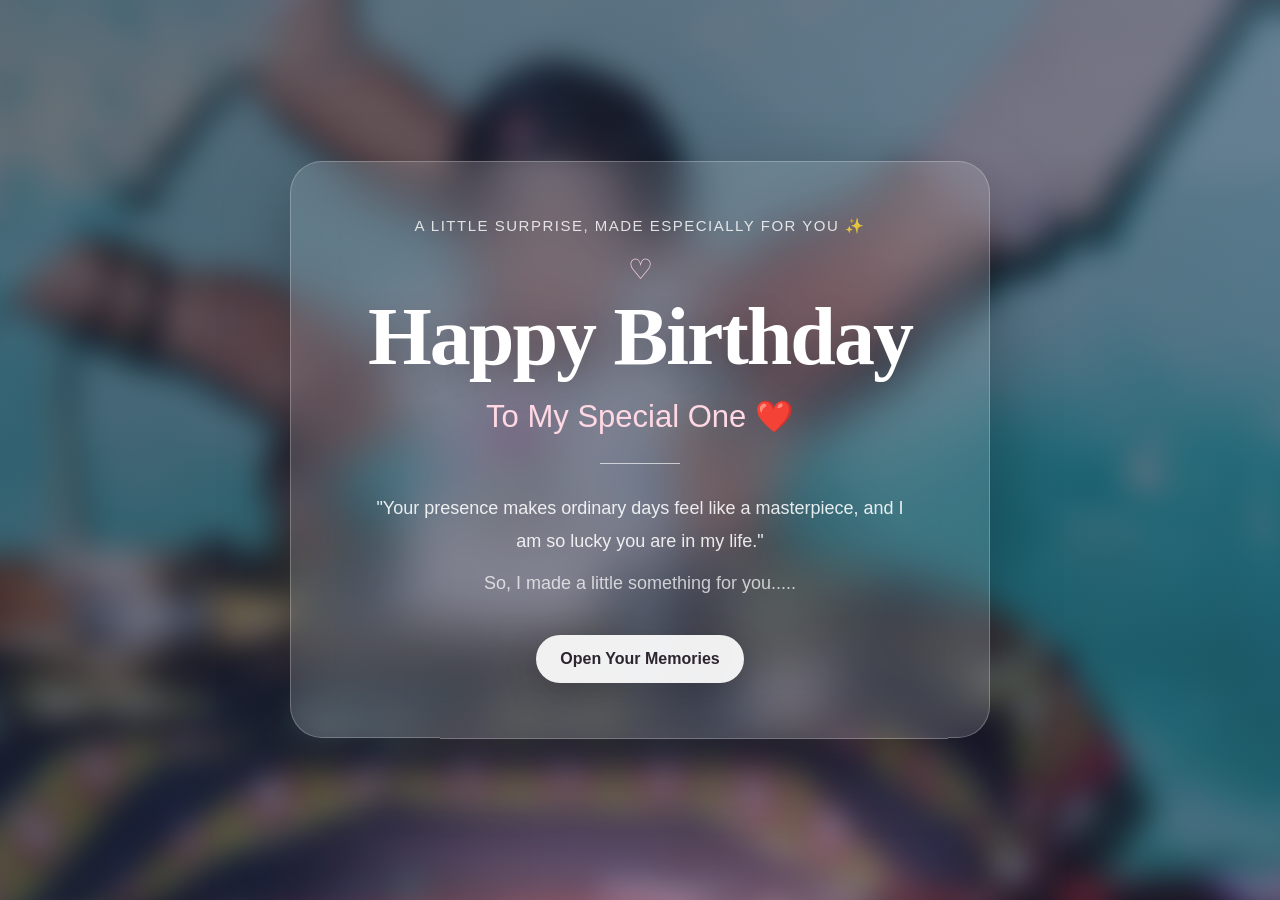
==== home.html @ af675324 "Add files via upload" ====
<!DOCTYPE html>
<html lang="en">

<head>
    <meta charset="UTF-8">
    <meta name="viewport" content="width=device-width, initial-scale=1.0">

    <title>For Someone Special ❤️</title>

    <link rel="stylesheet" href="style.css">
</head>

<body class="home-page">

    <!-- Blurred Background -->
    <div class="home-background" style="background-image: url('images/6th.jpeg'); background-size: cover;"></div>

    <!-- Soft overlay -->
    <div class="home-overlay"></div>


    <!-- Floating Hearts -->

    <div class="floating-hearts">

        <span>♡</span>
        <span>♥</span>
        <span>♡</span>
        <span>♥</span>
        <span>♡</span>
        <span>♥</span>
        <span>♡</span>
        <span>♥</span>

    </div>


    <!-- Main Content -->

    <main class="home-content">

        <div class="home-card">

            <p class="home-small">
                A little surprise, made especially for you ✨
            </p>

            <div class="tiny-heart">
                ♡
            </div>

            <h1>
                Happy Birthday
            </h1>

            <h2>
                To My Special One ❤️
            </h2>

            <div class="divider"></div>

            <p class="home-message">
                "Your presence makes ordinary days feel like a masterpiece, and I am so lucky you are in my life."
            </p>

            <p class="home-message second">
                So, I made a little something for you.....
            </p>


            <a href="memories.html" class="home-btn">
                <span>Open Your Memories</span>
                
            </a>


            

        </div>

    </main>


    <!-- Bottom glow -->

    <div class="bottom-glow"></div>

</body>

</html>
---- style.css ----
* {
    margin: 0;
    padding: 0;
    box-sizing: border-box;
}

body {
    min-height: 100vh;
    display: flex;
    justify-content: center;
    align-items: center;

    background: linear-gradient(135deg, #ff758c, #ff7eb3);

    font-family: Arial, sans-serif;

    color: white;
    text-align: center;
    
    overflow-x: hidden;
    overflow-y: auto;
    
}

.container {
    width: 90%;
    max-width: 700px;
}

.small-text {
    font-size: 18px;
    margin-bottom: 20px;
}

h1 {
    font-size: 70px;
    margin-bottom: 10px;
}

h2 {
    font-size: 32px;
    margin-bottom: 25px;
}

.message {
    font-size: 20px;
    line-height: 1.6;
    margin-bottom: 35px;
}

.btn {
    display: inline-block;

    padding: 15px 30px;

    background: white;
    color: #ff4f81;

    text-decoration: none;

    border-radius: 30px;

    font-size: 18px;
    font-weight: bold;

    transition: 0.3s;
}

.btn:hover {
    transform: scale(1.1);
}

/* =================================
   MEMORY STORY PAGE
================================= */

.story-page {
    min-height: 100vh;
    display: block;

    background: #f4f9ff;

    color: #30445b;

    overflow-x: hidden;
    overflow-y: auto;

    position: relative;
}


/* Main container */

.story-container {
    width: 92%;
    max-width: 1250px;

    margin: auto;

    padding: 55px 20px 80px;
}


/* Heading */

.story-subtitle {
    text-align: center;

    font-size: 18px;

    color: #8b9bad;

    margin-bottom: 10px;
}

.story-title {
    text-align: center;

    font-size: 64px;

    color: #2d435d;

    margin-bottom: 70px;

    letter-spacing: -2px;
}


/* Timeline */

.timeline {
    position: relative;
}


/* Center line */

.timeline::before {
    content: "";

    position: absolute;

    left: 50%;

    top: 0;
    bottom: 0;

    width: 2px;

    background: rgba(255, 158, 184, 0.35);

    transform: translateX(-50%);
}


/* Individual story */

.story-item {

    display: grid;

    grid-template-columns: 1fr 1fr;

    gap: 70px;

    align-items: center;

    min-height: 330px;

    position: relative;

    margin-bottom: 50px;
}


/* Reverse layout */

.story-item.reverse {
    direction: rtl;
}

.story-item.reverse > * {
    direction: ltr;
}


/* Photo */

.story-photo {
    position: relative;
    

    z-index: 2;
}

.story-photo img {

    width: 200%;

    height: 380px;
    max-width: 500px;

    object-fit: cover;

    display: block;

    border-radius: 18px;

    border: 6px solid rgba(255, 255, 255, 0.9);

    box-shadow:
        0 20px 40px rgba(63, 82, 102, 0.16);

    transition: 0.4s ease;
}

.story-photo img:hover {

    transform: scale(1.025) rotate(-1deg);

    box-shadow:
        0 25px 50px rgba(63, 82, 102, 0.22);
}


/* Content */

.story-content {

    padding: 20px 10px;

    position: relative;

    z-index: 2;
}

.story-number {

    display: inline-block;

    color: #ff9db9;

    font-size: 18px;

    font-weight: bold;

    margin-bottom: 8px;
}

.story-content h2 {

    color: #ff9fb9;

    font-size: 32px;

    margin-bottom: 12px;
}

.story-content p {

    color: #30445b;

    font-size: 18px;

    line-height: 1.7;

    max-width: 480px;
}


/* Center timeline dot */

.story-item::after {

    content: "❤";

    position: absolute;

    left: 50%;

    top: 50%;

    transform: translate(-50%, -50%);

    width: 42px;

    height: 42px;

    display: flex;

    align-items: center;

    justify-content: center;

    border-radius: 50%;

    background: #fff;

    color: #ff9fb9;

    box-shadow:
        0 8px 25px rgba(63, 82, 102, 0.13);

    font-size: 15px;

    z-index: 5;
}


/* Bottom */

.story-next {

    text-align: center;

    margin-top: 30px;
}

.story-next p {

    font-size: 21px;

    color: #094487;

    margin-bottom: 25px;
}


/* Floating petals */

.petals {

    position: fixed;

    inset: 0;

    overflow: hidden;

    pointer-events: none;

    z-index: 1;
}

.petals span {

    position: absolute;

    font-size: 25px;

    opacity: 0.65;

    animation: floatPetal linear infinite;
}


/* Different positions */

.petals span:nth-child(1) {
    left: 5%;
    animation-duration: 13s;
}

.petals span:nth-child(2) {
    left: 15%;
    animation-duration: 16s;
}

.petals span:nth-child(3) {
    left: 28%;
    animation-duration: 12s;
}

.petals span:nth-child(4) {
    left: 40%;
    animation-duration: 17s;
}

.petals span:nth-child(5) {
    left: 52%;
    animation-duration: 14s;
}

.petals span:nth-child(6) {
    left: 64%;
    animation-duration: 19s;
}

.petals span:nth-child(7) {
    left: 74%;
    animation-duration: 15s;
}

.petals span:nth-child(8) {
    left: 84%;
    animation-duration: 18s;
}

.petals span:nth-child(9) {
    left: 92%;
    animation-duration: 13s;
}

.petals span:nth-child(10) {
    left: 34%;
    animation-duration: 20s;
}


/* Animation */

@keyframes floatPetal {

    0% {
        transform:
            translateY(-100px)
            rotate(0deg);

        opacity: 0;
    }

    15% {
        opacity: 0.7;
    }

    50% {
        transform:
            translateY(50vh)
            translateX(40px)
            rotate(180deg);
    }

    100% {
        transform:
            translateY(110vh)
            translateX(-50px)
            rotate(360deg);

        opacity: 0;
    }
}


/* Mobile */

@media (max-width: 800px) {

    .story-title {
        font-size: 42px;
    }

    .timeline::before {
        display: none;
    }

    .story-item,
    .story-item.reverse {

        grid-template-columns: 1fr;

        gap: 20px;

        direction: ltr;

        margin-bottom: 60px;
    }

    .story-item::after {
        display: none;
    }

    .story-photo img {
        height: 300px;
    }

    .story-content {
        text-align: center;
    }

    .story-content p {
        margin: auto;
    }
}

/*========================
   LETTER PAGE
========================= */
.letter-container {
    width: 90%;
    max-width: 800px;
    margin: auto;
    padding: 60px 20px;
    text-align: center;
}

.letter-container h1 {
    font-size: 48px;
    margin-bottom: 35px;
}

.letter-card {
    background: rgba(255, 255, 255, 0.15);
    border-radius: 25px;
    padding: 40px;
    margin-bottom: 40px;

    backdrop-filter: blur(12px);
    -webkit-backdrop-filter: blur(12px);

    border: 1px solid rgba(255, 255, 255, 0.25);

    text-align: left;

    line-height: 1.8;
    font-size: 18px;
}

.letter-card p {
    margin-bottom: 22px;
}

.letter-card .signature {
    text-align: right;
    margin-top: 35px;
    font-style: italic;
}

@media (max-width: 700px) {

    .letter-container h1 {
        font-size: 34px;
    }

    .letter-card {
        padding: 25px;
        font-size: 16px;
    }
}

.surprise-container {
    min-height: 100vh;
    width: 90%;
    max-width: 900px;
    margin: auto;

    display: flex;
    flex-direction: column;
    justify-content: center;
    align-items: center;

    text-align: center;
}

.surprise-container h1 {
    font-size: 48px;
    margin-bottom: 10px;
}

.surprise-hint {
    font-size: 18px;
    margin-bottom: 50px;
}

/* GIFT */

.gift {
    position: relative;
    width: 180px;
    height: 170px;

    cursor: pointer;

    animation: floating 2s ease-in-out infinite;
}

.gift-box {
    position: absolute;
    bottom: 0;
    left: 15px;

    width: 150px;
    height: 115px;

    background: #ff4f81;
    border-radius: 8px;
}

.gift-lid {
    position: absolute;
    top: 35px;
    left: 5px;

    width: 170px;
    height: 35px;

    background: #ff2f6d;
    border-radius: 8px;

    transition: 0.6s;
}

.gift-ribbon {
    position: absolute;

    left: 62px;

    width: 25px;
    height: 115px;

    background: #ffd166;
}

.gift:hover {
    transform: scale(1.05);
}

.gift-message {
    display: none;

    max-width: 650px;

    margin-top: 40px;

    padding: 30px;

    background: rgba(255, 255, 255, 0.15);

    border: 1px solid rgba(255, 255, 255, 0.25);

    border-radius: 25px;

    backdrop-filter: blur(12px);
}

.gift-message.show {
    display: block;
    animation: reveal 0.8s ease;
}

.gift-message h2 {
    font-size: 35px;
    margin-bottom: 15px;
}

.gift-message p {
    font-size: 18px;
    line-height: 1.7;
    margin-bottom: 25px;
}

@keyframes floating {

    0%, 100% {
        transform: translateY(0);
    }

    50% {
        transform: translateY(-12px);
    }
}

@keyframes reveal {

    from {
        opacity: 0;
        transform: translateY(30px);
    }

    to {
        opacity: 1;
        transform: translateY(0);
    }
}

@media (max-width: 700px) {

    .surprise-container h1 {
        font-size: 34px;
    }
}

/* =========================
   FINAL PAGE
========================= */

.final-container {
    min-height: 100vh;
    width: 90%;
    max-width: 900px;
    margin: auto;

    display: flex;
    flex-direction: column;
    justify-content: center;
    align-items: center;

    text-align: center;

    padding: 60px 20px;

    position: relative;
}

.final-container h1 {
    font-size: 65px;
    margin-bottom: 10px;
}

.final-container h2 {
    font-size: 30px;
    margin-bottom: 35px;
}

.final-message {
    max-width: 700px;

    background: rgba(255, 255, 255, 0.15);

    border: 1px solid rgba(255, 255, 255, 0.25);

    border-radius: 25px;

    padding: 35px;

    backdrop-filter: blur(12px);
    -webkit-backdrop-filter: blur(12px);

    line-height: 1.8;
    font-size: 18px;
}

.final-message p {
    margin-bottom: 20px;
}

.final-message .highlight {
    font-size: 22px;
    font-weight: bold;
}

.heart {
    font-size: 70px;

    margin: 25px 0;

    animation: heartbeat 1.3s infinite;
}

.ending {
    font-size: 17px;
    margin-bottom: 25px;
    opacity: 0.9;
}

/* FLOATING HEART */

@keyframes heartbeat {

    0% {
        transform: scale(1);
    }

    25% {
        transform: scale(1.15);
    }

    40% {
        transform: scale(1);
    }

    60% {
        transform: scale(1.15);
    }

    100% {
        transform: scale(1);
    }
}

/* STARS */

.stars {
    position: absolute;
    inset: 0;
    pointer-events: none;
}

.stars span {
    position: absolute;
    font-size: 25px;
    animation: twinkle 2s infinite ease-in-out;
}

.stars span:nth-child(1) {
    top: 15%;
    left: 12%;
}

.stars span:nth-child(2) {
    top: 25%;
    right: 15%;
}

.stars span:nth-child(3) {
    bottom: 20%;
    left: 18%;
}

.stars span:nth-child(4) {
    bottom: 25%;
    right: 18%;
}

.stars span:nth-child(5) {
    top: 10%;
    left: 50%;
}

@keyframes twinkle {

    0%, 100% {
        opacity: 0.3;
        transform: scale(0.8);
    }

    50% {
        opacity: 1;
        transform: scale(1.2);
    }
}

@media (max-width: 700px) {

    .final-container h1 {
        font-size: 42px;
    }

    .final-container h2 {
        font-size: 24px;
    }

    .final-message {
        padding: 25px;
        font-size: 16px;
    }

    .final-message .highlight {
        font-size: 19px;
    }
}

/* =========================================
   PREMIUM HOME / INDEX PAGE
========================================= */

.home-page {
    min-height: 100vh;
    margin: 0;

    display: block;

    position: relative;

    

    background: #111827;
}


/* =========================================
   BLURRED BACKGROUND
========================================= */

.home-background {
    position: fixed;
    inset: -30px;

    background-image: url("../images/hero-bg.jpg");

    background-size: cover;
    background-position: center;

    filter: blur(14px);

    transform: scale(1.08);

    z-index: 0;
}


/* Dark + soft overlay */

.home-overlay {
    position: fixed;
    inset: 0;

    background:
        linear-gradient(
            135deg,
            rgba(16, 24, 40, 0.55),
            rgba(67, 40, 73, 0.35)
        );

    z-index: 1;
}


/* =========================================
   CENTER CONTENT
========================================= */

.home-content {
    position: relative;

    z-index: 5;

    min-height: 100vh;

    display: flex;

    justify-content: center;
    align-items: center;

    padding: 30px;
}


/* =========================================
   GLASS CARD
========================================= */

.home-card {
    width: min(700px, 92vw);

    padding: 55px 50px;

    text-align: center;

    border-radius: 32px;

    background:
        rgba(255, 255, 255, 0.12);

    border:
        1px solid rgba(255, 255, 255, 0.24);

    backdrop-filter: blur(22px);
    -webkit-backdrop-filter: blur(22px);

    box-shadow:
        0 25px 70px rgba(0, 0, 0, 0.28);

    animation: homeCardIn 1.2s ease;
}


/* =========================================
   SMALL TEXT
========================================= */

.home-small {
    margin: 0 0 18px;

    color: rgba(255, 255, 255, 0.82);

    font-size: 15px;

    letter-spacing: 1.5px;

    text-transform: uppercase;
}


/* =========================================
   HEART
========================================= */

.tiny-heart {
    font-size: 28px;

    color: #ffd5e0;

    margin-bottom: 8px;

    animation: heartbeat 1.8s infinite;
}


/* =========================================
   HEADING
========================================= */

.home-card h1 {
    margin: 0;

    color: #ffffff;

    font-family:
        Georgia,
        "Times New Roman",
        serif;

    font-size: clamp(48px, 7vw, 82px);

    font-weight: 600;

    line-height: 1.05;

    letter-spacing: -2px;

    text-shadow:
        0 8px 30px rgba(0, 0, 0, 0.18);
}


.home-card h2 {
    margin: 18px 0 0;

    color: #ffd8e4;

    font-size: clamp(22px, 3vw, 31px);

    font-weight: 400;
}


/* =========================================
   DIVIDER
========================================= */

.divider {

    width: 80px;
    height: 1px;

    margin: 28px auto;

    background:
        rgba(255, 255, 255, 0.65);
}


/* =========================================
   MESSAGE
========================================= */

.home-message {

    max-width: 550px;

    margin: 0 auto;

    color:
        rgba(255, 255, 255, 0.88);

    font-size: 18px;

    line-height: 1.8;
}


.home-message.second {

    margin-top: 10px;

    color:
        rgba(255, 255, 255, 0.72);
}


/* =========================================
   BUTTON
========================================= */

.home-btn {

    display: inline-flex;

    align-items: center;

    gap: 12px;

    margin-top: 35px;

    padding: 15px 24px;

    border-radius: 999px;

    color: #2d2530;

    background: rgba(255, 255, 255, 0.92);

    text-decoration: none;

    font-size: 16px;

    font-weight: 600;

    box-shadow:
        0 10px 35px rgba(0, 0, 0, 0.18);

    transition:
        transform 0.3s ease,
        box-shadow 0.3s ease,
        background 0.3s ease;
}


.home-btn:hover {

    transform:
        translateY(-4px)
        scale(1.02);

    box-shadow:
        0 16px 40px rgba(0, 0, 0, 0.25);

    background: #ffffff;
}


.btn-arrow {

    font-size: 20px;

    transition:
        transform 0.3s ease;
}


.home-btn:hover .btn-arrow {

    transform:
        translateX(5px);
}


/* =========================================
   FOOTER TEXT
========================================= */

.home-footer {

    margin-top: 30px;

    color:
        rgba(255, 255, 255, 0.58);

    font-size: 13px;

    letter-spacing: 1px;
}


/* =========================================
   FLOATING HEARTS
========================================= */

.floating-hearts {

    position: fixed;

    inset: 0;

    overflow: hidden;

    pointer-events: none;

    z-index: 3;
}


.floating-hearts span {

    position: absolute;

    bottom: -50px;

    color:
        rgba(255, 210, 225, 0.65);

    font-size: 22px;

    animation:
        floatHeart linear infinite;
}


.floating-hearts span:nth-child(1) {
    left: 7%;
    animation-duration: 12s;
    animation-delay: 0s;
}

.floating-hearts span:nth-child(2) {
    left: 19%;
    animation-duration: 16s;
    animation-delay: 3s;
}

.floating-hearts span:nth-child(3) {
    left: 33%;
    animation-duration: 13s;
    animation-delay: 5s;
}

.floating-hearts span:nth-child(4) {
    left: 47%;
    animation-duration: 18s;
    animation-delay: 1s;
}

.floating-hearts span:nth-child(5) {
    left: 61%;
    animation-duration: 14s;
    animation-delay: 4s;
}

.floating-hearts span:nth-child(6) {
    left: 73%;
    animation-duration: 17s;
    animation-delay: 2s;
}

.floating-hearts span:nth-child(7) {
    left: 84%;
    animation-duration: 15s;
    animation-delay: 6s;
}

.floating-hearts span:nth-child(8) {
    left: 93%;
    animation-duration: 12s;
    animation-delay: 7s;
}


@keyframes floatHeart {

    0% {
        transform:
            translateY(0)
            rotate(0deg);

        opacity: 0;
    }

    15% {
        opacity: 0.7;
    }

    50% {

        transform:
            translateY(-50vh)
            translateX(30px)
            rotate(25deg);
    }

    100% {

        transform:
            translateY(-110vh)
            translateX(-30px)
            rotate(-25deg);

        opacity: 0;
    }
}


/* =========================================
   BOTTOM GLOW
========================================= */

.bottom-glow {

    position: fixed;

    width: 500px;
    height: 250px;

    left: 50%;
    bottom: -180px;

    transform:
        translateX(-50%);

    background:
        rgba(255, 180, 205, 0.45);

    filter: blur(80px);

    pointer-events: none;

    z-index: 2;
}


/* =========================================
   ENTRY ANIMATION
========================================= */

@keyframes homeCardIn {

    from {

        opacity: 0;

        transform:
            translateY(30px)
            scale(0.97);
    }

    to {

        opacity: 1;

        transform:
            translateY(0)
            scale(1);
    }
}


/* =========================================
   HEARTBEAT
========================================= */

@keyframes heartbeat {

    0%, 100% {
        transform: scale(1);
    }

    15% {
        transform: scale(1.18);
    }

    30% {
        transform: scale(1);
    }

    45% {
        transform: scale(1.15);
    }
}


/* =========================================
   MOBILE
========================================= */

@media (max-width: 650px) {

    .home-content {
        padding: 18px;
    }

    .home-card {
        padding: 40px 25px;
        border-radius: 25px;
    }

    .home-message {
        font-size: 16px;
    }

    .home-small {
        font-size: 12px;
    }

    .home-btn {
        padding: 14px 20px;
    }
}* {
    margin: 0;
    padding: 0;
    box-sizing: border-box;
}

body {
    min-height: 100vh;
    display: flex;
    justify-content: center;
    align-items: center;

    background: linear-gradient(135deg, #ff758c, #ff7eb3);

    font-family: Arial, sans-serif;

    color: white;
    text-align: center;
    
    overflow-x: hidden;
    overflow-y: auto;
    
}

.container {
    width: 90%;
    max-width: 700px;
}

.small-text {
    font-size: 18px;
    margin-bottom: 20px;
}

h1 {
    font-size: 70px;
    margin-bottom: 10px;
}

h2 {
    font-size: 32px;
    margin-bottom: 25px;
}

.message {
    font-size: 20px;
    line-height: 1.6;
    margin-bottom: 35px;
}

.btn {
    display: inline-block;

    padding: 15px 30px;

    background: white;
    color: #ff4f81;

    text-decoration: none;

    border-radius: 30px;

    font-size: 18px;
    font-weight: bold;

    transition: 0.3s;
}

.btn:hover {
    transform: scale(1.1);
}

/* =================================
   MEMORY STORY PAGE
================================= */

.story-page {
    min-height: 100vh;
    display: block;

    background: #f4f9ff;

    color: #30445b;

    overflow-x: hidden;
    overflow-y: auto;

    position: relative;
}


/* Main container */

.story-container {
    width: 92%;
    max-width: 1250px;

    margin: auto;

    padding: 55px 20px 80px;
}


/* Heading */

.story-subtitle {
    text-align: center;

    font-size: 18px;

    color: #8b9bad;

    margin-bottom: 10px;
}

.story-title {
    text-align: center;

    font-size: 64px;

    color: #2d435d;

    margin-bottom: 70px;

    letter-spacing: -2px;
}


/* Timeline */

.timeline {
    position: relative;
}


/* Center line */

.timeline::before {
    content: "";

    position: absolute;

    left: 50%;

    top: 0;
    bottom: 0;

    width: 2px;

    background: rgba(255, 158, 184, 0.35);

    transform: translateX(-50%);
}


/* Individual story */

.story-item {

    display: grid;

    grid-template-columns: 1fr 1fr;

    gap: 70px;

    align-items: center;

    min-height: 330px;

    position: relative;

    margin-bottom: 50px;
}


/* Reverse layout */

.story-item.reverse {
    direction: rtl;
}

.story-item.reverse > * {
    direction: ltr;
}


/* Photo */

.story-photo {
    position: relative;

    z-index: 2;
}

.story-photo img {

    width: 100%;

    height: 280px;

    object-fit: cover;

    display: block;

    border-radius: 18px;

    border: 6px solid rgba(255, 255, 255, 0.9);

    box-shadow:
        0 20px 40px rgba(63, 82, 102, 0.16);

    transition: 0.4s ease;
}

.story-photo img:hover {

    transform: scale(1.025) rotate(-1deg);

    box-shadow:
        0 25px 50px rgba(63, 82, 102, 0.22);
}


/* Content */

.story-content {

    padding: 20px 10px;

    position: relative;

    z-index: 2;
}

.story-number {

    display: inline-block;

    color: #ff9db9;

    font-size: 18px;

    font-weight: bold;

    margin-bottom: 8px;
}

.story-content h2 {

    color: #ff9fb9;

    font-size: 32px;

    margin-bottom: 12px;
}

.story-content p {

    color: #30445b;

    font-size: 18px;

    line-height: 1.7;

    max-width: 480px;
}


/* Center timeline dot */

.story-item::after {

    content: "❤";

    position: absolute;

    left: 50%;

    top: 50%;

    transform: translate(-50%, -50%);

    width: 42px;

    height: 42px;

    display: flex;

    align-items: center;

    justify-content: center;

    border-radius: 50%;

    background: #fff;

    color: #ff9fb9;

    box-shadow:
        0 8px 25px rgba(63, 82, 102, 0.13);

    font-size: 15px;

    z-index: 5;
}


/* Bottom */

.story-next {

    text-align: center;

    margin-top: 30px;
}

.story-next p {

    font-size: 21px;

    color: #60758d;

    margin-bottom: 25px;
}


/* Floating petals */

.petals {

    position: fixed;

    inset: 0;

    overflow: hidden;

    pointer-events: none;

    z-index: 1;
}

.petals span {

    position: absolute;

    font-size: 25px;

    opacity: 0.65;

    animation: floatPetal linear infinite;
}


/* Different positions */

.petals span:nth-child(1) {
    left: 5%;
    animation-duration: 13s;
}

.petals span:nth-child(2) {
    left: 15%;
    animation-duration: 16s;
}

.petals span:nth-child(3) {
    left: 28%;
    animation-duration: 12s;
}

.petals span:nth-child(4) {
    left: 40%;
    animation-duration: 17s;
}

.petals span:nth-child(5) {
    left: 52%;
    animation-duration: 14s;
}

.petals span:nth-child(6) {
    left: 64%;
    animation-duration: 19s;
}

.petals span:nth-child(7) {
    left: 74%;
    animation-duration: 15s;
}

.petals span:nth-child(8) {
    left: 84%;
    animation-duration: 18s;
}

.petals span:nth-child(9) {
    left: 92%;
    animation-duration: 13s;
}

.petals span:nth-child(10) {
    left: 34%;
    animation-duration: 20s;
}


/* Animation */

@keyframes floatPetal {

    0% {
        transform:
            translateY(-100px)
            rotate(0deg);

        opacity: 0;
    }

    15% {
        opacity: 0.7;
    }

    50% {
        transform:
            translateY(50vh)
            translateX(40px)
            rotate(180deg);
    }

    100% {
        transform:
            translateY(110vh)
            translateX(-50px)
            rotate(360deg);

        opacity: 0;
    }
}


/* Mobile */

@media (max-width: 800px) {

    .story-title {
        font-size: 42px;
    }

    .timeline::before {
        display: none;
    }

    .story-item,
    .story-item.reverse {

        grid-template-columns: 1fr;

        gap: 20px;

        direction: ltr;

        margin-bottom: 60px;
    }

    .story-item::after {
        display: none;
    }

    .story-photo img {
        height: 300px;
    }

    .story-content {
        text-align: center;
    }

    .story-content p {
        margin: auto;
    }
}

/*========================
   LETTER PAGE
========================= */
.letter-container {
    width: 90%;
    max-width: 800px;
    margin: auto;
    padding: 60px 20px;
    text-align: center;
}

.letter-container h1 {
    font-size: 48px;
    margin-bottom: 35px;
}

.letter-card {
    background: rgba(255, 255, 255, 0.15);
    border-radius: 25px;
    padding: 40px;
    margin-bottom: 40px;

    backdrop-filter: blur(12px);
    -webkit-backdrop-filter: blur(12px);

    border: 1px solid rgba(255, 255, 255, 0.25);

    text-align: left;

    line-height: 1.8;
    font-size: 18px;
}

.letter-card p {
    margin-bottom: 22px;
}

.letter-card .signature {
    text-align: right;
    margin-top: 35px;
    font-style: italic;
}

@media (max-width: 700px) {

    .letter-container h1 {
        font-size: 34px;
    }

    .letter-card {
        padding: 25px;
        font-size: 16px;
    }
}

.surprise-container {
    min-height: 100vh;
    width: 90%;
    max-width: 900px;
    margin: auto;

    display: flex;
    flex-direction: column;
    justify-content: center;
    align-items: center;

    text-align: center;
}

.surprise-container h1 {
    font-size: 48px;
    margin-bottom: 10px;
}

.surprise-hint {
    font-size: 18px;
    margin-bottom: 50px;
}

/* GIFT */

.gift {
    position: relative;
    width: 180px;
    height: 170px;

    cursor: pointer;

    animation: floating 2s ease-in-out infinite;
}

.gift-box {
    position: absolute;
    bottom: 0;
    left: 15px;

    width: 150px;
    height: 115px;

    background: #ff4f81;
    border-radius: 8px;
}

.gift-lid {
    position: absolute;
    top: 35px;
    left: 5px;

    width: 170px;
    height: 35px;

    background: #ff2f6d;
    border-radius: 8px;

    transition: 0.6s;
}

.gift-ribbon {
    position: absolute;

    left: 62px;

    width: 25px;
    height: 115px;

    background: #ffd166;
}

.gift:hover {
    transform: scale(1.05);
}

.gift-message {
    display: none;

    max-width: 650px;

    margin-top: 40px;

    padding: 30px;

    background: rgba(255, 255, 255, 0.15);

    border: 1px solid rgba(255, 255, 255, 0.25);

    border-radius: 25px;

    backdrop-filter: blur(12px);
}

.gift-message.show {
    display: block;
    animation: reveal 0.8s ease;
}

.gift-message h2 {
    font-size: 35px;
    margin-bottom: 15px;
}

.gift-message p {
    font-size: 18px;
    line-height: 1.7;
    margin-bottom: 25px;
}

@keyframes floating {

    0%, 100% {
        transform: translateY(0);
    }

    50% {
        transform: translateY(-12px);
    }
}

@keyframes reveal {

    from {
        opacity: 0;
        transform: translateY(30px);
    }

    to {
        opacity: 1;
        transform: translateY(0);
    }
}

@media (max-width: 700px) {

    .surprise-container h1 {
        font-size: 34px;
    }
}

/* =========================
   FINAL PAGE
========================= */

.final-container {
    min-height: 100vh;
    width: 90%;
    max-width: 900px;
    margin: auto;

    display: flex;
    flex-direction: column;
    justify-content: center;
    align-items: center;

    text-align: center;

    padding: 60px 20px;

    position: relative;
}

.final-container h1 {
    font-size: 65px;
    margin-bottom: 10px;
}

.final-container h2 {
    font-size: 30px;
    margin-bottom: 35px;
}

.final-message {
    max-width: 700px;

    background: rgba(255, 255, 255, 0.15);

    border: 1px solid rgba(255, 255, 255, 0.25);

    border-radius: 25px;

    padding: 35px;

    backdrop-filter: blur(12px);
    -webkit-backdrop-filter: blur(12px);

    line-height: 1.8;
    font-size: 18px;
}

.final-message p {
    margin-bottom: 20px;
}

.final-message .highlight {
    font-size: 22px;
    font-weight: bold;
}

.heart {
    font-size: 70px;

    margin: 25px 0;

    animation: heartbeat 1.3s infinite;
}

.ending {
    font-size: 17px;
    margin-bottom: 25px;
    opacity: 0.9;
}

/* FLOATING HEART */

@keyframes heartbeat {

    0% {
        transform: scale(1);
    }

    25% {
        transform: scale(1.15);
    }

    40% {
        transform: scale(1);
    }

    60% {
        transform: scale(1.15);
    }

    100% {
        transform: scale(1);
    }
}

/* STARS */

.stars {
    position: absolute;
    inset: 0;
    pointer-events: none;
}

.stars span {
    position: absolute;
    font-size: 25px;
    animation: twinkle 2s infinite ease-in-out;
}

.stars span:nth-child(1) {
    top: 15%;
    left: 12%;
}

.stars span:nth-child(2) {
    top: 25%;
    right: 15%;
}

.stars span:nth-child(3) {
    bottom: 20%;
    left: 18%;
}

.stars span:nth-child(4) {
    bottom: 25%;
    right: 18%;
}

.stars span:nth-child(5) {
    top: 10%;
    left: 50%;
}

@keyframes twinkle {

    0%, 100% {
        opacity: 0.3;
        transform: scale(0.8);
    }

    50% {
        opacity: 1;
        transform: scale(1.2);
    }
}

@media (max-width: 700px) {

    .final-container h1 {
        font-size: 42px;
    }

    .final-container h2 {
        font-size: 24px;
    }

    .final-message {
        padding: 25px;
        font-size: 16px;
    }

    .final-message .highlight {
        font-size: 19px;
    }
}

/* =========================================
   PREMIUM HOME / INDEX PAGE
========================================= */

.home-page {
    min-height: 100vh;
    margin: 0;

    display: block;

    position: relative;

    

    background: #111827;
}


/* =========================================
   BLURRED BACKGROUND
========================================= */

.home-background {
    position: fixed;
    inset: -30px;

    background-image: url("../images/hero-bg.jpg");

    background-size: cover;
    background-position: center;

    filter: blur(14px);

    transform: scale(1.08);

    z-index: 0;
}


/* Dark + soft overlay */

.home-overlay {
    position: fixed;
    inset: 0;

    background:
        linear-gradient(
            135deg,
            rgba(16, 24, 40, 0.55),
            rgba(67, 40, 73, 0.35)
        );

    z-index: 1;
}


/* =========================================
   CENTER CONTENT
========================================= */

.home-content {
    position: relative;

    z-index: 5;

    min-height: 100vh;

    display: flex;

    justify-content: center;
    align-items: center;

    padding: 30px;
}


/* =========================================
   GLASS CARD
========================================= */

.home-card {
    width: min(700px, 92vw);

    padding: 55px 50px;

    text-align: center;

    border-radius: 32px;

    background:
        rgba(255, 255, 255, 0.12);

    border:
        1px solid rgba(255, 255, 255, 0.24);

    backdrop-filter: blur(22px);
    -webkit-backdrop-filter: blur(22px);

    box-shadow:
        0 25px 70px rgba(0, 0, 0, 0.28);

    animation: homeCardIn 1.2s ease;
}


/* =========================================
   SMALL TEXT
========================================= */

.home-small {
    margin: 0 0 18px;

    color: rgba(255, 255, 255, 0.82);

    font-size: 15px;

    letter-spacing: 1.5px;

    text-transform: uppercase;
}


/* =========================================
   HEART
========================================= */

.tiny-heart {
    font-size: 28px;

    color: #ffd5e0;

    margin-bottom: 8px;

    animation: heartbeat 1.8s infinite;
}


/* =========================================
   HEADING
========================================= */

.home-card h1 {
    margin: 0;

    color: #ffffff;

    font-family:
        Georgia,
        "Times New Roman",
        serif;

    font-size: clamp(48px, 7vw, 82px);

    font-weight: 600;

    line-height: 1.05;

    letter-spacing: -2px;

    text-shadow:
        0 8px 30px rgba(0, 0, 0, 0.18);
}


.home-card h2 {
    margin: 18px 0 0;

    color: #ffd8e4;

    font-size: clamp(22px, 3vw, 31px);

    font-weight: 400;
}


/* =========================================
   DIVIDER
========================================= */

.divider {

    width: 80px;
    height: 1px;

    margin: 28px auto;

    background:
        rgba(255, 255, 255, 0.65);
}


/* =========================================
   MESSAGE
========================================= */

.home-message {

    max-width: 550px;

    margin: 0 auto;

    color:
        rgba(255, 255, 255, 0.88);

    font-size: 18px;

    line-height: 1.8;
}


.home-message.second {

    margin-top: 10px;

    color:
        rgba(255, 255, 255, 0.72);
}


/* =========================================
   BUTTON
========================================= */

.home-btn {

    display: inline-flex;

    align-items: center;

    gap: 12px;

    margin-top: 35px;

    padding: 15px 24px;

    border-radius: 999px;

    color: #2d2530;

    background: rgba(255, 255, 255, 0.92);

    text-decoration: none;

    font-size: 16px;

    font-weight: 600;

    box-shadow:
        0 10px 35px rgba(0, 0, 0, 0.18);

    transition:
        transform 0.3s ease,
        box-shadow 0.3s ease,
        background 0.3s ease;
}


.home-btn:hover {

    transform:
        translateY(-4px)
        scale(1.02);

    box-shadow:
        0 16px 40px rgba(0, 0, 0, 0.25);

    background: #ffffff;
}


.btn-arrow {

    font-size: 20px;

    transition:
        transform 0.3s ease;
}


.home-btn:hover .btn-arrow {

    transform:
        translateX(5px);
}


/* =========================================
   FOOTER TEXT
========================================= */

.home-footer {

    margin-top: 30px;

    color:
        rgba(255, 255, 255, 0.58);

    font-size: 13px;

    letter-spacing: 1px;
}


/* =========================================
   FLOATING HEARTS
========================================= */

.floating-hearts {

    position: fixed;

    inset: 0;

    overflow: hidden;

    pointer-events: none;

    z-index: 3;
}


.floating-hearts span {

    position: absolute;

    bottom: -50px;

    color:
        rgba(255, 210, 225, 0.65);

    font-size: 22px;

    animation:
        floatHeart linear infinite;
}


.floating-hearts span:nth-child(1) {
    left: 7%;
    animation-duration: 12s;
    animation-delay: 0s;
}

.floating-hearts span:nth-child(2) {
    left: 19%;
    animation-duration: 16s;
    animation-delay: 3s;
}

.floating-hearts span:nth-child(3) {
    left: 33%;
    animation-duration: 13s;
    animation-delay: 5s;
}

.floating-hearts span:nth-child(4) {
    left: 47%;
    animation-duration: 18s;
    animation-delay: 1s;
}

.floating-hearts span:nth-child(5) {
    left: 61%;
    animation-duration: 14s;
    animation-delay: 4s;
}

.floating-hearts span:nth-child(6) {
    left: 73%;
    animation-duration: 17s;
    animation-delay: 2s;
}

.floating-hearts span:nth-child(7) {
    left: 84%;
    animation-duration: 15s;
    animation-delay: 6s;
}

.floating-hearts span:nth-child(8) {
    left: 93%;
    animation-duration: 12s;
    animation-delay: 7s;
}


@keyframes floatHeart {

    0% {
        transform:
            translateY(0)
            rotate(0deg);

        opacity: 0;
    }

    15% {
        opacity: 0.7;
    }

    50% {

        transform:
            translateY(-50vh)
            translateX(30px)
            rotate(25deg);
    }

    100% {

        transform:
            translateY(-110vh)
            translateX(-30px)
            rotate(-25deg);

        opacity: 0;
    }
}


/* =========================================
   BOTTOM GLOW
========================================= */

.bottom-glow {

    position: fixed;

    width: 500px;
    height: 250px;

    left: 50%;
    bottom: -180px;

    transform:
        translateX(-50%);

    background:
        rgba(255, 180, 205, 0.45);

    filter: blur(80px);

    pointer-events: none;

    z-index: 2;
}


/* =========================================
   ENTRY ANIMATION
========================================= */

@keyframes homeCardIn {

    from {

        opacity: 0;

        transform:
            translateY(30px)
            scale(0.97);
    }

    to {

        opacity: 1;

        transform:
            translateY(0)
            scale(1);
    }
}


/* =========================================
   HEARTBEAT
========================================= */

@keyframes heartbeat {

    0%, 100% {
        transform: scale(1);
    }

    15% {
        transform: scale(1.18);
    }

    30% {
        transform: scale(1);
    }

    45% {
        transform: scale(1.15);
    }
}


/* =========================================
   MOBILE
========================================= */

@media (max-width: 650px) {

    .home-content {
        padding: 18px;
    }

    .home-card {
        padding: 40px 25px;
        border-radius: 25px;
    }

    .home-message {
        font-size: 16px;
    }

    .home-small {
        font-size: 12px;
    }

    .home-btn {
        padding: 14px 20px;
    }
}

/* =====================================
   PREMIUM SURPRISE PAGE
===================================== */

.surprise-page {

    min-height: 100vh;

    margin: 0;

    position: relative;

    display: block;

    overflow-x: hidden;
    overflow-y: auto;

    color: white;

    background: #161225;
}


/* =====================================
   BACKGROUND
===================================== */

.surprise-bg {

    position: fixed;

    inset: -30px;

    background-image:
        url("../images/hero-bg.jpg");

    background-size: cover;
    background-position: center;

    filter: blur(18px);

    transform: scale(1.08);

    z-index: 0;
}


.surprise-overlay {

    position: fixed;

    inset: 0;

    background:
        radial-gradient(
            circle at 50% 35%,
            rgba(255, 145, 183, 0.28),
            transparent 35%
        ),

        linear-gradient(
            135deg,
            rgba(18, 16, 34, 0.72),
            rgba(54, 28, 55, 0.60)
        );

    z-index: 1;
}


/* =====================================
   PARTICLES
===================================== */

.surprise-particles {

    position: fixed;

    inset: 0;

    overflow: hidden;

    pointer-events: none;

    z-index: 2;
}


.surprise-particles span {

    position: absolute;

    bottom: -40px;

    color:
        rgba(255, 220, 232, 0.70);

    font-size: 22px;

    animation:
        surpriseFloat 12s linear infinite;
}


.surprise-particles span:nth-child(1) {
    left: 6%;
    animation-duration: 11s;
}

.surprise-particles span:nth-child(2) {
    left: 18%;
    animation-duration: 15s;
}

.surprise-particles span:nth-child(3) {
    left: 29%;
    animation-duration: 13s;
}

.surprise-particles span:nth-child(4) {
    left: 41%;
    animation-duration: 17s;
}

.surprise-particles span:nth-child(5) {
    left: 52%;
    animation-duration: 12s;
}

.surprise-particles span:nth-child(6) {
    left: 63%;
    animation-duration: 16s;
}

.surprise-particles span:nth-child(7) {
    left: 73%;
    animation-duration: 14s;
}

.surprise-particles span:nth-child(8) {
    left: 82%;
    animation-duration: 18s;
}

.surprise-particles span:nth-child(9) {
    left: 91%;
    animation-duration: 13s;
}

.surprise-particles span:nth-child(10) {
    left: 35%;
    animation-duration: 20s;
}


@keyframes surpriseFloat {

    0% {

        transform:
            translateY(0)
            rotate(0deg);

        opacity: 0;
    }

    15% {
        opacity: 0.8;
    }

    50% {

        transform:
            translateY(-50vh)
            translateX(35px)
            rotate(180deg);
    }

    100% {

        transform:
            translateY(-110vh)
            translateX(-30px)
            rotate(360deg);

        opacity: 0;
    }
}


/* =====================================
   MAIN
===================================== */

.surprise-content {

    position: relative;

    z-index: 5;

    min-height: 100vh;

    width: min(900px, 92vw);

    margin: auto;

    padding:
        55px 20px 80px;

    text-align: center;
}


/* =====================================
   TEXT
===================================== */

.surprise-small {

    margin: 0 0 15px;

    color:
        rgba(255, 255, 255, 0.78);

    letter-spacing: 2px;

    font-size: 14px;

    text-transform: uppercase;
}


.surprise-content h1 {

    margin: 0;

    font-family:
        Georgia,
        "Times New Roman",
        serif;

    font-size:
        clamp(45px, 7vw, 76px);

    line-height: 1.05;

    font-weight: 500;

    text-shadow:
        0 10px 40px rgba(0, 0, 0, 0.25);
}


.surprise-subtitle {

    margin: 22px 0 45px;

    color:
        rgba(255, 255, 255, 0.75);

    font-size: 18px;
}


/* =====================================
   GIFT AREA
===================================== */

.gift-area {

    display: flex;

    flex-direction: column;

    align-items: center;
}


.gift-wrapper {

    position: relative;

    width: 220px;

    height: 220px;

    display: flex;

    justify-content: center;

    align-items: center;

    cursor: pointer;

    animation:
        giftFloat 2.8s ease-in-out infinite;
}


@keyframes giftFloat {

    0%, 100% {

        transform:
            translateY(0);
    }

    50% {

        transform:
            translateY(-14px);
    }
}


/* =====================================
   GLOW
===================================== */

.gift-glow {

    position: absolute;

    width: 180px;

    height: 180px;

    background:
        rgba(255, 140, 180, 0.45);

    filter: blur(40px);

    border-radius: 50%;
}


/* =====================================
   GIFT
===================================== */

.gift {

    position: relative;

    width: 155px;

    height: 145px;

    z-index: 3;
}


.gift-body {

    position: absolute;

    left: 12px;

    bottom: 0;

    width: 131px;

    height: 105px;

    border-radius: 12px;

    background:
        linear-gradient(
            135deg,
            #ff477c,
            #d92e67
        );

    box-shadow:
        0 25px 40px rgba(0, 0, 0, 0.25);

    overflow: hidden;
}


.gift-lid {

    position: absolute;

    left: 0;

    top: 20px;

    width: 155px;

    height: 35px;

    border-radius: 10px;

    background:
        linear-gradient(
            135deg,
            #ff6594,
            #ec356d
        );

    box-shadow:
        0 12px 22px rgba(0, 0, 0, 0.20);

    z-index: 5;

    transition:
        transform 0.8s cubic-bezier(.17,.67,.35,1.3);
}


.ribbon-horizontal {

    position: absolute;

    width: 100%;

    height: 10px;

    top: 12px;

    background:
        #ffd86b;
}


.ribbon-vertical {

    position: absolute;

    left: 54px;

    width: 24px;

    height: 100%;

    background:
        linear-gradient(
            90deg,
            #ffd86b,
            #ffe89b
        );
}


/* =====================================
   GIFT OPEN STATE
===================================== */

.gift-wrapper.opened .gift-lid {

    transform:
        translateY(-62px)
        rotate(-8deg);
}


.gift-wrapper.opened {

    animation: none;
}


/* =====================================
   CLICK TEXT
===================================== */

.click-text {

    margin-top: 5px;

    color:
        rgba(255, 255, 255, 0.78);

    font-size: 15px;

    letter-spacing: 1px;

    animation:
        softPulse 1.8s infinite;
}


@keyframes softPulse {

    0%, 100% {
        opacity: 0.6;
    }

    50% {
        opacity: 1;
    }
}


/* =====================================
   SPARKLES
===================================== */

.sparkles {

    position: fixed;

    inset: 0;

    pointer-events: none;

    z-index: 10;
}


.sparkles span {

    position: absolute;

    left: 50%;

    top: 45%;

    opacity: 0;

    font-size: 28px;
}


.sparkles.show span:nth-child(1) {
    animation: burst1 1.2s forwards;
}

.sparkles.show span:nth-child(2) {
    animation: burst2 1.3s forwards;
}

.sparkles.show span:nth-child(3) {
    animation: burst3 1.1s forwards;
}

.sparkles.show span:nth-child(4) {
    animation: burst4 1.4s forwards;
}

.sparkles.show span:nth-child(5) {
    animation: burst5 1.2s forwards;
}

.sparkles.show span:nth-child(6) {
    animation: burst6 1.3s forwards;
}


@keyframes burst1 {

    to {
        transform:
            translate(-180px, -150px)
            scale(1.4);

        opacity: 0;
    }

    20% {
        opacity: 1;
    }
}

@keyframes burst2 {

    to {
        transform:
            translate(170px, -130px)
            scale(1.3);

        opacity: 0;
    }

    20% {
        opacity: 1;
    }
}

@keyframes burst3 {

    to {
        transform:
            translate(-210px, 30px)
            scale(1.4);

        opacity: 0;
    }

    20% {
        opacity: 1;
    }
}

@keyframes burst4 {

    to {
        transform:
            translate(210px, 30px)
            scale(1.4);

        opacity: 0;
    }

    20% {
        opacity: 1;
    }
}

@keyframes burst5 {

    to {
        transform:
            translate(-120px, 150px)
            scale(1.3);

        opacity: 0;
    }

    20% {
        opacity: 1;
    }
}

@keyframes burst6 {

    to {
        transform:
            translate(120px, 150px)
            scale(1.3);

        opacity: 0;
    }

    20% {
        opacity: 1;
    }
}


/* =====================================
   MESSAGE
===================================== */

.surprise-message {

    display: none;

    width: min(670px, 100%);

    margin:
        45px auto 0;

    padding: 38px;

    border-radius: 30px;

    background:
        rgba(255, 255, 255, 0.12);

    border:
        1px solid rgba(255, 255, 255, 0.25);

    backdrop-filter:
        blur(22px);

    -webkit-backdrop-filter:
        blur(22px);

    box-shadow:
        0 25px 65px rgba(0, 0, 0, 0.25);

    animation:
        messageReveal 0.9s ease;
}


.surprise-message.show {

    display: block;
}


.message-icon {

    font-size: 45px;

    margin-bottom: 5px;
}


.message-small {

    margin: 0 0 5px;

    color:
        rgba(255, 255, 255, 0.65);

    font-size: 14px;

    letter-spacing: 1px;
}


.surprise-message h2 {

    margin: 0;

    font-family:
        Georgia,
        serif;

    font-size: 42px;

    color: #fff;
}


.message-line {

    width: 65px;

    height: 1px;

    margin: 20px auto;

    background:
        rgba(255, 255, 255, 0.7);
}


.surprise-message > p {

    max-width: 550px;

    margin:
        0 auto 18px;

    color:
        rgba(255, 255, 255, 0.88);

    font-size: 18px;

    line-height: 1.8;
}


.surprise-message .special-line {

    color:
        #ffd5e2;

    font-size: 19px;

    font-weight: 600;
}


/* =====================================
   BUTTON
===================================== */

.last-surprise-btn {

    display: inline-flex;

    align-items: center;

    gap: 10px;

    margin-top: 15px;

    padding:
        15px 25px;

    border-radius: 999px;

    background:
        rgba(255, 255, 255, 0.95);

    color:
        #db3e70;

    text-decoration: none;

    font-weight: 600;

    box-shadow:
        0 10px 30px rgba(0, 0, 0, 0.18);

    transition:
        0.3s ease;
}


.last-surprise-btn:hover {

    transform:
        translateY(-4px);

    box-shadow:
        0 15px 38px rgba(0, 0, 0, 0.25);
}


@keyframes messageReveal {

    from {

        opacity: 0;

        transform:
            translateY(35px)
            scale(0.96);
    }

    to {

        opacity: 1;

        transform:
            translateY(0)
            scale(1);
    }
}


/* =====================================
   MOBILE
===================================== */

@media (max-width: 650px) {

    .surprise-content {

        padding:
            40px 15px 60px;
    }

    .surprise-content h1 {

        font-size: 42px;
    }

    .surprise-subtitle {

        font-size: 16px;

        margin-bottom: 35px;
    }

    .gift-wrapper {

        transform: scale(0.90);
    }

    .surprise-message {

        padding: 28px 20px;
    }

    .surprise-message h2 {

        font-size: 34px;
    }

    .surprise-message > p {

        font-size: 16px;
    }
}

/* =================================
   SURPRISE VIDEO
================================= */

.surprise-video {
    width: 100%;
    max-width: 750px;
    margin: 40px auto 30px;
}

.surprise-video video {
    width: 100%;
    aspect-ratio: 16 / 10;
    object-fit: cover;
    display: block;
    border-radius: 22px;
    border: 1px solid rgba(255, 255, 255, 0.25);
    box-shadow: 0 20px 50px rgba(0, 0, 0, 0.25);
}

.video-title {
    color: rgba(255, 255, 255, 0.85);
    font-size: 17px;
    margin-bottom: 15px;
}


@media (max-width: 650px) {

    .surprise-video {
        max-width: 100%;
    }

    .video-title {
        font-size: 15px;
    }

    .surprise-video video {
        border-radius: 16px;
    }
}

/* ==========================================
   PREMIUM LETTER PAGE
========================================== */

.letter-page {

    min-height: 100vh;

    margin: 0;

    display: block;

    position: relative;

    overflow-x: hidden;
    overflow-y: auto;

    background: #181525;

    color: white;
}


/* Background */

.letter-bg {

    position: fixed;

    inset: -30px;

    background-image:
        url("../images/hero-bg.jpg");

    background-size: cover;

    background-position: center;

    filter: blur(18px);

    transform: scale(1.08);

    z-index: 0;
}


/* Overlay */

.letter-overlay {

    position: fixed;

    inset: 0;

    background:
        radial-gradient(
            circle at 50% 30%,
            rgba(255, 171, 203, 0.28),
            transparent 38%
        ),

        linear-gradient(
            135deg,
            rgba(19, 17, 34, 0.72),
            rgba(62, 37, 61, 0.62)
        );

    z-index: 1;
}


/* Floating particles */

.letter-particles {

    position: fixed;

    inset: 0;

    overflow: hidden;

    pointer-events: none;

    z-index: 2;
}


.letter-particles span {

    position: absolute;

    bottom: -40px;

    color:
        rgba(255, 220, 232, 0.65);

    font-size: 22px;

    animation:
        letterFloat 13s linear infinite;
}


.letter-particles span:nth-child(1) {
    left: 7%;
    animation-duration: 12s;
}

.letter-particles span:nth-child(2) {
    left: 18%;
    animation-duration: 17s;
}

.letter-particles span:nth-child(3) {
    left: 29%;
    animation-duration: 14s;
}

.letter-particles span:nth-child(4) {
    left: 41%;
    animation-duration: 19s;
}

.letter-particles span:nth-child(5) {
    left: 53%;
    animation-duration: 13s;
}

.letter-particles span:nth-child(6) {
    left: 65%;
    animation-duration: 17s;
}

.letter-particles span:nth-child(7) {
    left: 76%;
    animation-duration: 15s;
}

.letter-particles span:nth-child(8) {
    left: 86%;
    animation-duration: 18s;
}

.letter-particles span:nth-child(9) {
    left: 94%;
    animation-duration: 12s;
}


@keyframes letterFloat {

    0% {

        transform:
            translateY(0)
            rotate(0deg);

        opacity: 0;
    }

    15% {
        opacity: 0.75;
    }

    50% {

        transform:
            translateY(-50vh)
            translateX(30px)
            rotate(180deg);
    }

    100% {

        transform:
            translateY(-110vh)
            translateX(-30px)
            rotate(360deg);

        opacity: 0;
    }
}


/* Main */

.letter-page-content {

    position: relative;

    z-index: 5;

    width: min(850px, 92vw);

    margin: auto;

    padding:
        55px 20px 80px;

    text-align: center;
}


/* Heading */

.letter-small {

    margin: 0 0 13px;

    color:
        rgba(255,255,255,0.72);

    font-size: 14px;

    text-transform: uppercase;

    letter-spacing: 2px;
}


.letter-title {

    margin: 0;

    color: white;

    font-family:
        Georgia,
        "Times New Roman",
        serif;

    font-size:
        clamp(50px, 7vw, 76px);

    font-weight: 500;

    line-height: 1.05;

    text-shadow:
        0 10px 35px rgba(0,0,0,0.25);
}


.letter-subtitle {

    margin:
        20px auto 42px;

    max-width: 600px;

    color:
        rgba(255,255,255,0.75);

    font-size: 18px;

    line-height: 1.6;
}


/* Letter card */

.letter-card-new {

    position: relative;

    width: 100%;

    padding:
        45px 55px;

    text-align: left;

    border-radius: 30px;

    background:
        rgba(255,255,255,0.13);

    border:
        1px solid rgba(255,255,255,0.24);

    backdrop-filter:
        blur(22px);

    -webkit-backdrop-filter:
        blur(22px);

    box-shadow:
        0 25px 70px rgba(0,0,0,0.25);

    animation:
        letterAppear 1s ease;
}


/* Top icon */

.letter-top-icon {

    text-align: center;

    font-size: 42px;

    margin-bottom: 12px;
}


/* Decorative line */

.letter-line {

    width: 75px;

    height: 1px;

    margin:
        0 auto 30px;

    background:
        rgba(255,255,255,0.55);
}


/* Text */

.letter-card-new p {

    margin-bottom: 21px;

    color:
        rgba(255,255,255,0.88);

    font-size: 18px;

    line-height: 1.85;
}


.letter-card-new .dear-text {

    color: #ffd7e3;

    font-family:
        Georgia,
        serif;

    font-size: 23px;

    margin-bottom: 25px;
}


.letter-card-new .special-text {

    color:
        #ffd8e4;

    font-size: 19px;

    font-weight: 500;

    margin-top: 10px;
}


/* Signature */

.signature-new {

    margin-top: 35px;

    text-align: right;

    color:
        rgba(255,255,255,0.68) !important;

    font-size: 16px !important;

    font-style: italic;
}


.signature-new span {

    color: #ffd7e3;

    font-size: 17px;
}


/* Bottom section */

.letter-next {

    margin-top: 38px;

    text-align: center;
}


.letter-next p {

    margin-bottom: 20px;

    color:
        rgba(255,255,255,0.68);

    font-size: 16px;
}


/* Continue button */

.letter-next-btn {

    display: inline-flex;

    align-items: center;

    gap: 12px;

    padding:
        15px 25px;

    border-radius: 999px;

    background:
        rgba(255,255,255,0.94);

    color:
        #d23e6e;

    text-decoration: none;

    font-size: 16px;

    font-weight: 600;

    box-shadow:
        0 10px 35px rgba(0,0,0,0.18);

    transition:
        0.3s ease;
}


.letter-next-btn span {

    font-size: 21px;

    transition:
        transform 0.3s ease;
}


.letter-next-btn:hover {

    transform:
        translateY(-4px);

    box-shadow:
        0 16px 42px rgba(0,0,0,0.25);
}


.letter-next-btn:hover span {

    transform:
        translateX(5px);
}


/* Entry animation */

@keyframes letterAppear {

    from {

        opacity: 0;

        transform:
            translateY(30px)
            scale(0.97);
    }

    to {

        opacity: 1;

        transform:
            translateY(0)
            scale(1);
    }
}


/* Mobile */

@media (max-width: 650px) {

    .letter-page-content {

        padding:
            40px 15px 60px;
    }

    .letter-title {

        font-size: 43px;
    }

    .letter-subtitle {

        font-size: 16px;

        margin-bottom: 32px;
    }

    .letter-card-new {

        padding:
            32px 24px;

        border-radius: 24px;
    }

    .letter-card-new p {

        font-size: 16px;

        line-height: 1.75;
    }

    .letter-card-new .dear-text {

        font-size: 20px;
    }

    .signature-new {

        text-align: left;
    }
}


/* ==========================================
   PREMIUM FINAL PAGE
========================================== */

.final-page {

    min-height: 100vh;

    margin: 0;

    display: block;

    position: relative;

    overflow-x: hidden;
    overflow-y: auto;

    background: #171421;

    color: white;
}


/* ==========================================
   BACKGROUND
========================================== */

.final-bg {

    position: fixed;

    inset: -30px;

    background-image:
        url("images/hero-bg.jpg");

    background-size: cover;

    background-position: center;

    filter: blur(18px);

    transform: scale(1.08);

    z-index: 0;
}


/* ==========================================
   OVERLAY
========================================== */

.final-overlay {

    position: fixed;

    inset: 0;

    background:

        radial-gradient(
            circle at 50% 38%,
            rgba(255, 160, 194, 0.30),
            transparent 35%
        ),

        linear-gradient(
            135deg,
            rgba(18, 16, 32, 0.74),
            rgba(57, 31, 57, 0.66)
        );

    z-index: 1;
}


/* ==========================================
   FLOATING PARTICLES
========================================== */

.final-particles {

    position: fixed;

    inset: 0;

    overflow: hidden;

    pointer-events: none;

    z-index: 2;
}


.final-particles span {

    position: absolute;

    bottom: -40px;

    color:
        rgba(255, 220, 232, 0.68);

    font-size: 22px;

    animation:
        finalFloat 13s linear infinite;
}


.final-particles span:nth-child(1) {
    left: 6%;
    animation-duration: 12s;
}

.final-particles span:nth-child(2) {
    left: 17%;
    animation-duration: 17s;
}

.final-particles span:nth-child(3) {
    left: 29%;
    animation-duration: 14s;
}

.final-particles span:nth-child(4) {
    left: 40%;
    animation-duration: 19s;
}

.final-particles span:nth-child(5) {
    left: 52%;
    animation-duration: 13s;
}

.final-particles span:nth-child(6) {
    left: 64%;
    animation-duration: 17s;
}

.final-particles span:nth-child(7) {
    left: 75%;
    animation-duration: 15s;
}

.final-particles span:nth-child(8) {
    left: 84%;
    animation-duration: 18s;
}

.final-particles span:nth-child(9) {
    left: 92%;
    animation-duration: 12s;
}

.final-particles span:nth-child(10) {
    left: 34%;
    animation-duration: 20s;
}


@keyframes finalFloat {

    0% {

        transform:
            translateY(0)
            rotate(0deg);

        opacity: 0;
    }

    15% {
        opacity: 0.75;
    }

    50% {

        transform:
            translateY(-50vh)
            translateX(30px)
            rotate(180deg);
    }

    100% {

        transform:
            translateY(-110vh)
            translateX(-30px)
            rotate(360deg);

        opacity: 0;
    }
}


/* ==========================================
   MAIN CONTENT
========================================== */

.final-content {

    position: relative;

    z-index: 5;

    width: min(850px, 92vw);

    margin: auto;

    min-height: 100vh;

    padding:
        55px 20px 70px;

    display: flex;

    flex-direction: column;

    align-items: center;

    justify-content: center;

    text-align: center;

    animation:
        finalAppear 1.2s ease;
}


/* ==========================================
   SMALL TEXT
========================================== */

.final-small {

    margin: 0 0 15px;

    color:
        rgba(255,255,255,0.72);

    font-size: 14px;

    letter-spacing: 2px;

    text-transform: uppercase;
}


/* ==========================================
   HEART
========================================== */

.final-heart {

    width: 100px;

    height: 100px;

    display: flex;

    align-items: center;

    justify-content: center;

    margin-bottom: 15px;

    border-radius: 50%;

    background:
        rgba(255,255,255,0.12);

    border:
        1px solid rgba(255,255,255,0.20);

    backdrop-filter:
        blur(15px);

    -webkit-backdrop-filter:
        blur(15px);

    font-size: 48px;

    box-shadow:
        0 15px 45px rgba(0,0,0,0.20);

    animation:
        finalHeartbeat 1.8s infinite;
}


@keyframes finalHeartbeat {

    0%, 100% {
        transform: scale(1);
    }

    15% {
        transform: scale(1.10);
    }

    30% {
        transform: scale(1);
    }

    45% {
        transform: scale(1.07);
    }
}


/* ==========================================
   HEADINGS
========================================== */

.final-content h1 {

    margin: 0;

    font-family:
        Georgia,
        "Times New Roman",
        serif;

    font-size:
        clamp(52px, 7vw, 78px);

    font-weight: 500;

    line-height: 1.05;

    color: white;

    text-shadow:
        0 10px 35px rgba(0,0,0,0.25);
}


.final-content h2 {

    margin:
        17px 0 0;

    color:
        #ffd5e2;

    font-size:
        clamp(23px, 3vw, 31px);

    font-weight: 400;
}


/* ==========================================
   DIVIDER
========================================== */

.final-divider {

    width: 75px;

    height: 1px;

    margin:
        28px 0 32px;

    background:
        rgba(255,255,255,0.55);
}


/* ==========================================
   FINAL GLASS CARD
========================================== */

.final-card {

    width: 100%;

    padding:
        40px 50px;

    border-radius: 30px;

    background:
        rgba(255,255,255,0.13);

    border:
        1px solid rgba(255,255,255,0.24);

    backdrop-filter:
        blur(22px);

    -webkit-backdrop-filter:
        blur(22px);

    box-shadow:
        0 25px 70px rgba(0,0,0,0.25);
}


.final-card-icon {

    font-size: 35px;

    margin-bottom: 12px;
}


.final-card p {

    max-width: 650px;

    margin:
        0 auto 20px;

    color:
        rgba(255,255,255,0.88);

    font-size: 18px;

    line-height: 1.85;
}


.final-card .final-highlight {

    color:
        #ffd6e3;

    font-size: 20px;

    font-weight: 600;

    margin-top: 8px;
}


/* ==========================================
   ENDING
========================================== */

.final-ending {

    margin:
        30px 0 14px;

    color:
        rgba(255,255,255,0.66);

    font-size: 16px;

    line-height: 1.7;
}


/* ==========================================
   SIGNATURE
========================================== */

.final-signature {

    color:
        #ffd6e2;

    font-family:
        Georgia,
        serif;

    font-size: 17px;

    font-style: italic;

    margin-bottom: 25px;
}


/* ==========================================
   BUTTON
========================================== */

.final-btn {

    display: inline-flex;

    align-items: center;

    gap: 10px;

    padding:
        15px 25px;

    border-radius: 999px;

    background:
        rgba(255,255,255,0.95);

    color:
        #d63e6e;

    text-decoration: none;

    font-size: 16px;

    font-weight: 600;

    box-shadow:
        0 10px 35px rgba(0,0,0,0.18);

    transition:
        0.3s ease;
}


.final-btn span:last-child {

    font-size: 21px;

    transition:
        transform 0.3s ease;
}


.final-btn:hover {

    transform:
        translateY(-4px);

    box-shadow:
        0 16px 42px rgba(0,0,0,0.25);
}


.final-btn:hover span:last-child {

    transform:
        rotate(-90deg);
}


/* ==========================================
   ENTRY ANIMATION
========================================== */

@keyframes finalAppear {

    from {

        opacity: 0;

        transform:
            translateY(30px)
            scale(0.97);
    }

    to {

        opacity: 1;

        transform:
            translateY(0)
            scale(1);
    }
}


/* ==========================================
   MOBILE
========================================== */

@media (max-width: 650px) {

    .final-content {

        padding:
            40px 15px 60px;
    }

    .final-heart {

        width: 82px;
        height: 82px;

        font-size: 38px;
    }

    .final-content h1 {

        font-size: 45px;
    }

    .final-content h2 {

        font-size: 23px;
    }

    .final-card {

        padding:
            30px 22px;

        border-radius: 24px;
    }

    .final-card p {

        font-size: 16px;

        line-height: 1.75;
    }

    .final-card .final-highlight {

        font-size: 18px;
    }

    .final-ending {

        font-size: 15px;
    }
}

/*background animation*/
.final-bg {
    /* Agar image kisi aur folder me hai toh url('images/bobbyy-bg.jpg') likhein */
    background-image: url('bobbyy-bg.jpg'); 
    
    background-size: cover;        /* Image ko pure screen par fit karne ke liye */
    background-position: center;   /* Image ka main hissa center me rakhne ke liye */
    background-repeat: no-repeat;  /* Image ko baar-baar repeat hone se rokne ke liye */
    
    /* Background ko hamesha peeche fix rakhne ke liye */
    position: fixed;
    top: 0;
    left: 0;
    width: 100%;
    height: 100%;
    z-index: -2; 
}
.final-overlay {
    background-color: rgba(0, 0, 0, 0.6); /* 0.6 ka matlab 60% dark, ise apne hisaab se kam/jyada kar sakte hain */
    position: fixed;
    top: 0;
    left: 0;
    width: 100%;
    height: 100%;
    z-index: -1; 
}
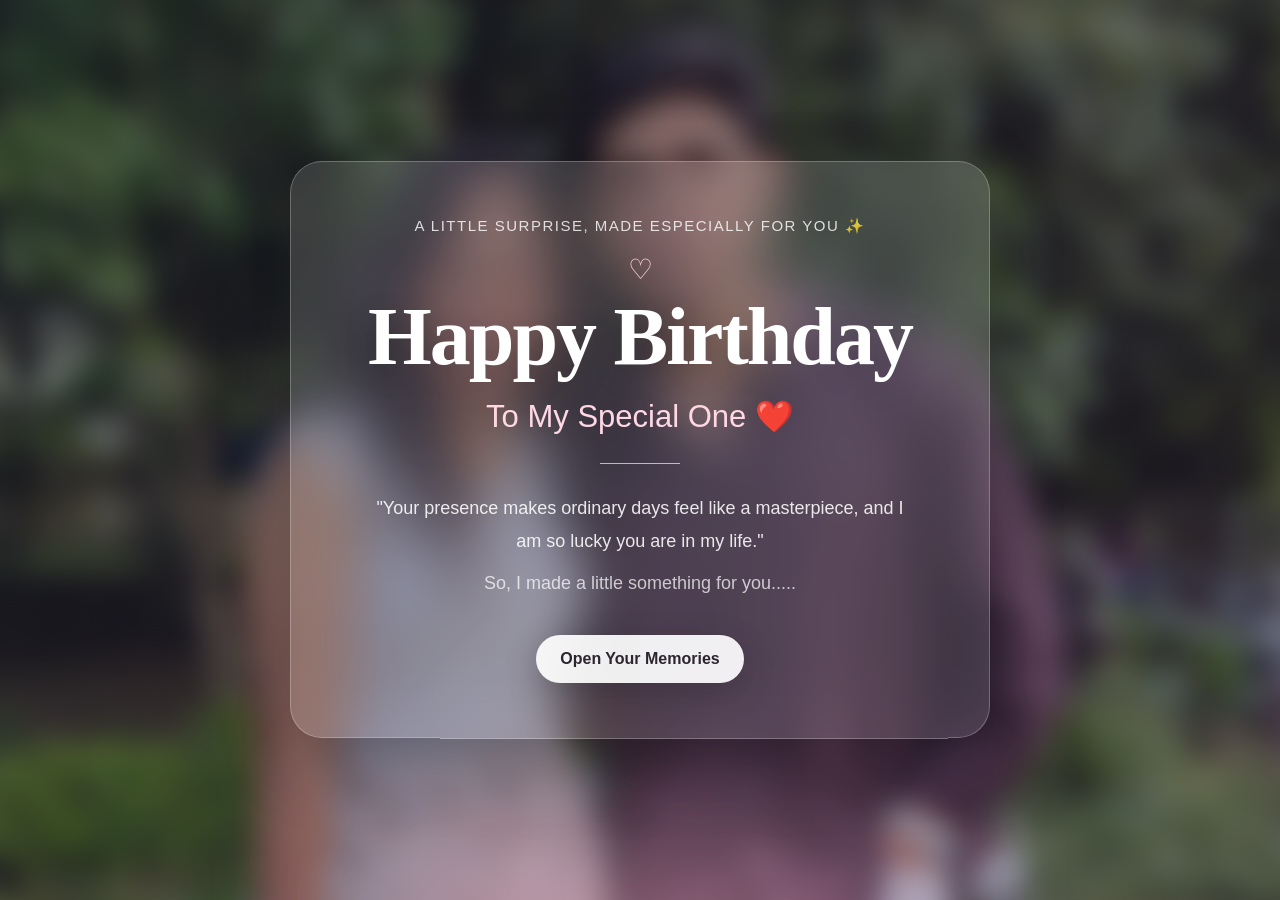
==== commit 783f2720: "Add files via upload" ====
--- a/home.html
+++ b/home.html
@@ -13,7 +13,7 @@
 <body class="home-page">
 
     <!-- Blurred Background -->
-    <div class="home-background" style="background-image: url('images/6th.jpeg'); background-size: cover;"></div>
+    <div class="home-background" style="background-image: url('images/8th.jpeg'); background-size: cover;"></div>
 
     <!-- Soft overlay -->
     <div class="home-overlay"></div>
